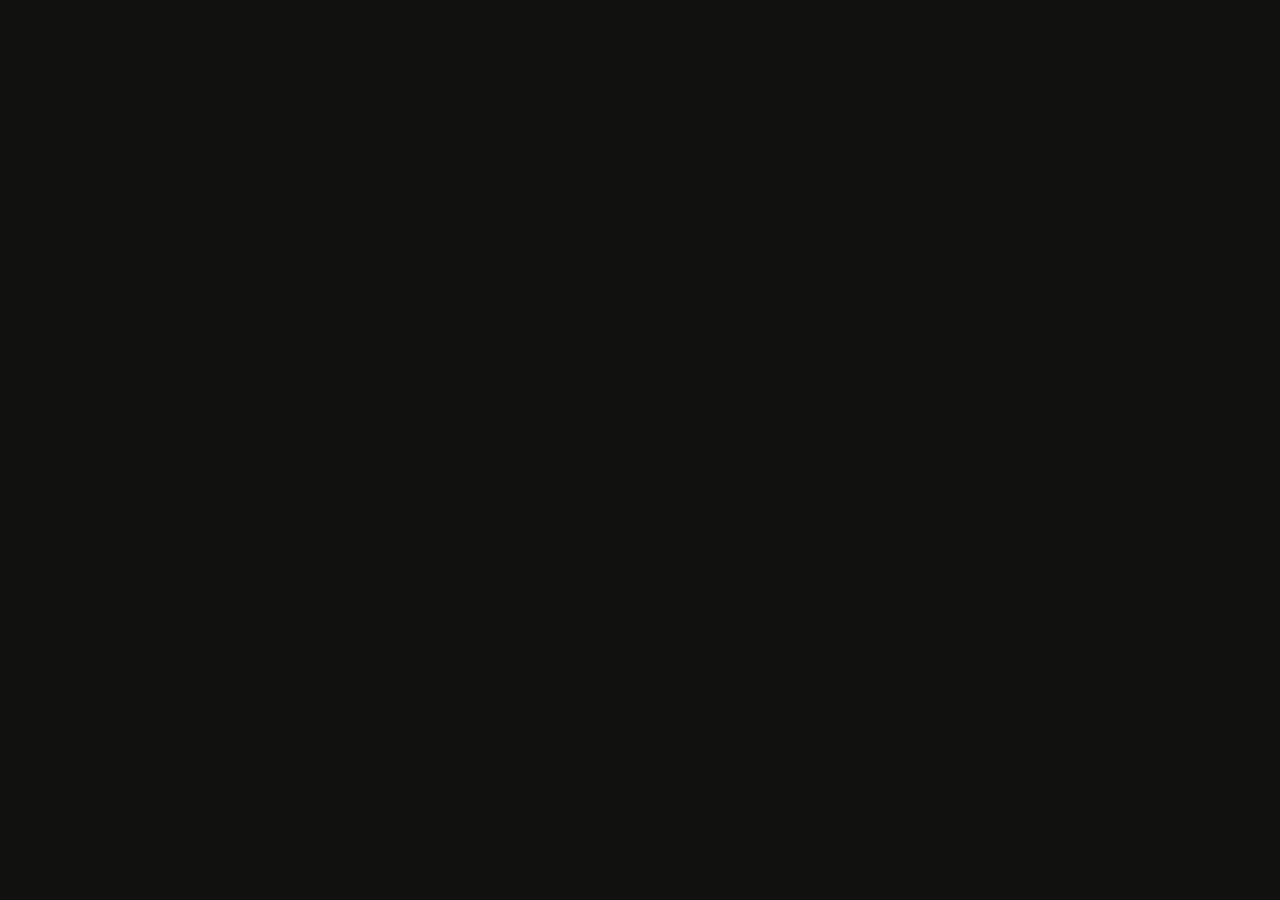
==== docs/beta/index.html @ 4eb1930e "Add private beta site" ====
<!doctype html>
<html lang="en">
  <head>
    <meta charset="utf-8">
    <meta name="viewport" content="width=device-width, initial-scale=1">
    <title>Tales of Visteria Beta</title>
    <meta name="description" content="Private beta preview for Tales of Visteria.">
    <link rel="shortcut icon" href="../favicon.ico?v=0.8.0-tov-logo">
    <link rel="icon" type="image/png" sizes="32x32" href="../assets/favicon-32.png?v=0.8.0-tov-logo">
    <link rel="apple-touch-icon" sizes="180x180" href="../assets/favicon-180.png?v=0.8.0-tov-logo">
    <meta http-equiv="refresh" content="0; url=./en/">
    <link rel="canonical" href="./en/">
  </head>
  <body>
    <p><a href="./en/">Continue to Tales of Visteria Beta</a></p>
  </body>
</html>
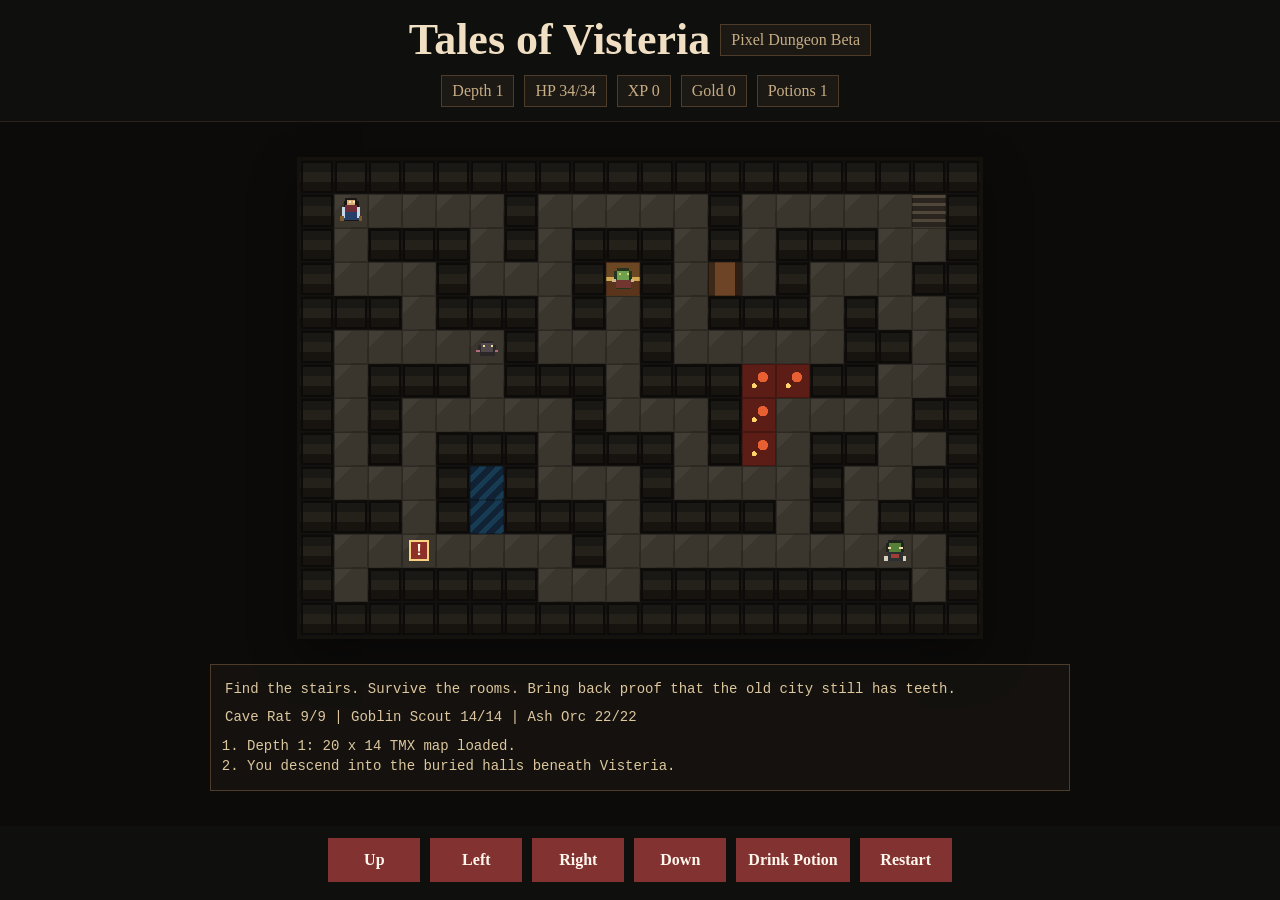
==== commit bcb85eba: "Add isolated pixel dungeon beta" ====
--- a/docs/beta/index.html
+++ b/docs/beta/index.html
@@ -3,15 +3,11 @@
   <head>
     <meta charset="utf-8">
     <meta name="viewport" content="width=device-width, initial-scale=1">
-    <title>Tales of Visteria Beta</title>
-    <meta name="description" content="Private beta preview for Tales of Visteria.">
-    <link rel="shortcut icon" href="../favicon.ico?v=0.8.0-tov-logo">
-    <link rel="icon" type="image/png" sizes="32x32" href="../assets/favicon-32.png?v=0.8.0-tov-logo">
-    <link rel="apple-touch-icon" sizes="180x180" href="../assets/favicon-180.png?v=0.8.0-tov-logo">
+    <title>Tales of Visteria Pixel Dungeon Beta</title>
     <meta http-equiv="refresh" content="0; url=./en/">
     <link rel="canonical" href="./en/">
   </head>
   <body>
-    <p><a href="./en/">Continue to Tales of Visteria Beta</a></p>
+    <p><a href="./en/">Continue to Tales of Visteria Pixel Dungeon Beta</a></p>
   </body>
 </html>
